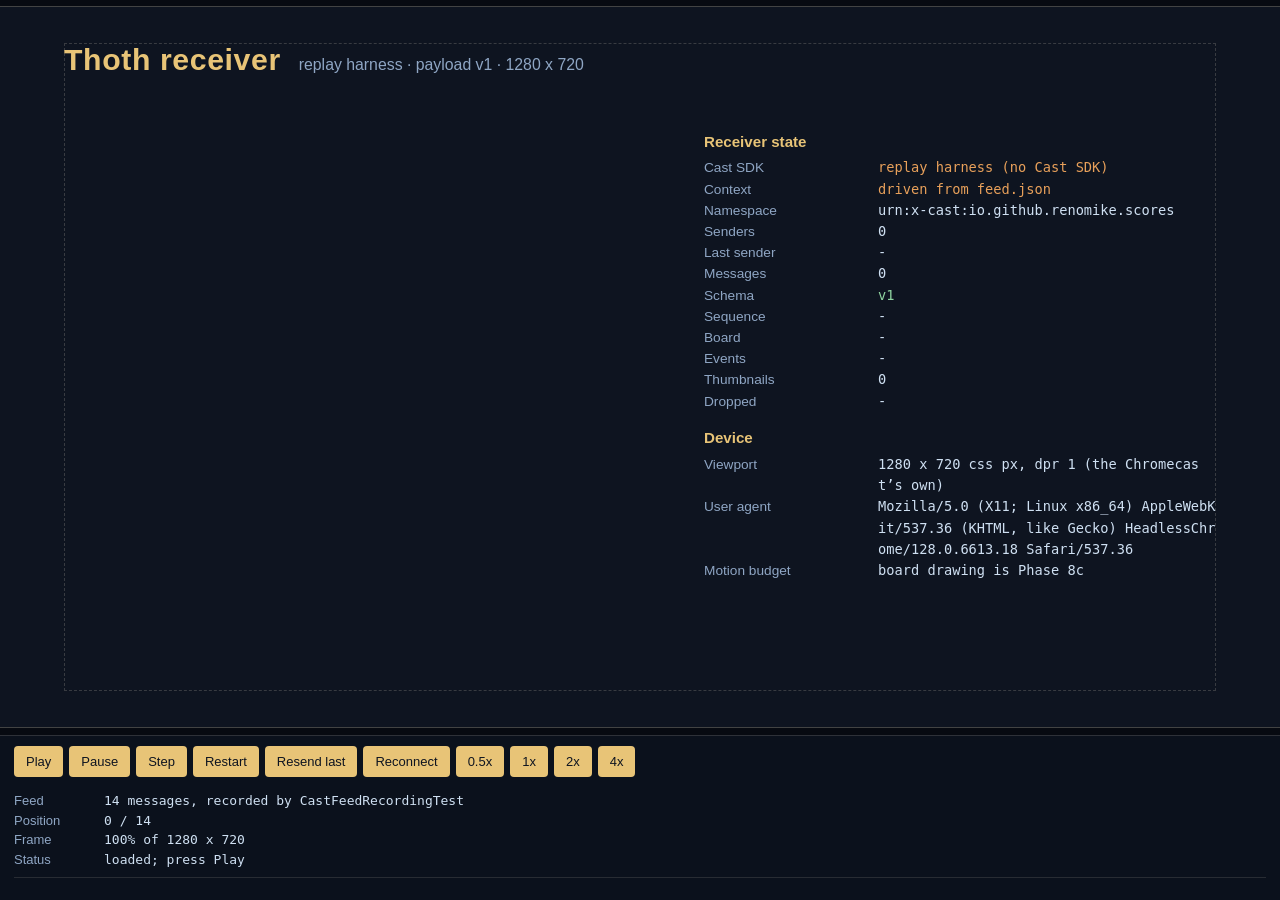
==== replay.html @ 2558053c "Receiver v0.2: the payload rules and the desktop replay harness (Phase 8b) messages.js applies the p" ====
<!DOCTYPE html>
<html lang="en">
<head>
<meta charset="utf-8">
<title>Thoth receiver - replay harness</title>
<!--
  Drives the receiver from feed.json, recorded by the app's own CastFeedRecordingTest from
  the real sender, with no Chromecast and no phone. The Cast SDK is deliberately not loaded;
  everything goes through the same messages.js the TV uses.

  Serve this folder over HTTP - file:// blocks the fetch of feed.json.
-->
<link rel="stylesheet" href="style.css">
<link rel="stylesheet" href="replay.css">
</head>
<body class="replay">

<div id="stage">
  <!-- The Chromecast's own viewport, scaled to the window rather than reflowed. -->
  <div id="castFrame"></div>
</div>

<div id="panel">
  <div id="replayBar"></div>
  <div class="kv"><div class="k">Feed</div><div class="v" id="rFeed">loading&#8230;</div></div>
  <div class="kv"><div class="k">Position</div><div class="v" id="rCursor">-</div></div>
  <div class="kv"><div class="k">Frame</div><div class="v" id="rScale">-</div></div>
  <div class="kv"><div class="k">Status</div><div class="v" id="replayStatus">starting</div></div>
  <div id="replayLog"></div>
</div>

<script src="debug.js"></script>
<script src="layout.js"></script>
<script src="messages.js"></script>
<script src="replay.js"></script>
</body>
</html>
---- style.css ----
/*
  Thoth Cast receiver v0 - Phase 8a skeleton.

  Written for the 2013 Chromecast (H2G2-42), whose browser engine is roughly
  Chrome 31. That rules out CSS custom properties (Chrome 49+), so every colour
  is written out. Flexbox, calc() and unprefixed transforms are all old enough.

  Motion rule (SRD Phase 8, "The device"): transforms and opacity only. Nothing
  here animates width, height, top, left, margin or colour.
*/

* {
  margin: 0;
  padding: 0;
  box-sizing: border-box;
  -webkit-box-sizing: border-box;
}

html,
body {
  width: 100%;
  height: 100%;
  overflow: hidden;
  background: #0e1420;
  color: #f3ead6;
  /* Self-hosted only: no web font is loaded. These are the fonts already on
     the device, so nothing is fetched and nothing can fail to arrive. */
  font-family: Roboto, "Helvetica Neue", Helvetica, Arial, sans-serif;
}

/* 5% title-safe margin on all four sides (SRD Phase 8, legibility). The guide
   is drawn so overscan on Mike's Samsung can be judged by eye. */
#frame {
  /*
    1% of the frame's height and width. On the TV the frame IS the viewport, so these are
    the viewport units; inside the replay harness the frame is a fixed 1280 x 720 box scaled
    to the window, and replay.css redefines them in pixels. Every length below is a multiple
    of these two, so one stylesheet lays out identically in both (8b deliverable 6).
  */
  --vh: 1vh;
  --vw: 1vw;
  position: absolute;
  left: 0;
  top: 0;
  width: 100%;
  height: 100%;
}

#safe {
  position: absolute;
  left: 5%;
  top: 5%;
  width: 90%;
  height: 90%;
  border: 1px dashed rgba(243, 234, 214, 0.18);
}

/* ---- header ---------------------------------------------------------- */

/*
  Everything below sits inside the 5% title-safe margin #safe draws. It was flush to the
  frame edge until the replay harness showed it: on a TV that overscans, a panel at the very
  edge is a panel with its right-hand column cut off, and the dashed guide exists precisely
  to make that visible.
*/
#head {
  position: absolute;
  left: 5%;
  top: 5%;
  width: 90%;
  height: 11%;
  display: -webkit-flex;
  display: flex;
  -webkit-align-items: baseline;
  align-items: baseline;
}

#title {
  font-size: calc(4.2 * var(--vh));
  font-weight: 700;
  color: #e8c477;
  letter-spacing: 0.02em;
}

#subtitle {
  font-size: calc(2.2 * var(--vh));
  color: #8fa6c4;
  margin-left: calc(1.4 * var(--vw));
}

/* ---- the state panel ------------------------------------------------- */

/*
  Wider than it looks like it needs to be: at 29% the value column was narrow enough that
  the user agent wrapped over four lines and the panel ran off the bottom of the frame. The
  board is empty until 8c, so the room is free for now.
*/
#state {
  position: absolute;
  right: 5%;
  top: 17%;
  width: 40%;
  font-size: calc(1.9 * var(--vh));
  line-height: 1.55;
  color: #cfe0f2;
}

#state h2 {
  font-size: calc(2.1 * var(--vh));
  font-weight: 700;
  color: #e8c477;
  margin-bottom: calc(0.6 * var(--vh));
}

.kv {
  display: -webkit-flex;
  display: flex;
}

.kv .k {
  width: 34%;
  color: #8fa6c4;
}

.kv .v {
  width: 66%;
  font-family: "Roboto Mono", Consolas, monospace;
  word-break: break-all;
}

.ok {
  color: #8fd4a0;
}

.warn {
  color: #e8a05a;
}

.bad {
  color: #e87d7d;
}

/* ---- the jank readout ------------------------------------------------ */

#jank {
  position: absolute;
  right: 5%;
  bottom: 5%;
  width: 40%;
  font-size: calc(1.9 * var(--vh));
  line-height: 1.5;
  color: #cfe0f2;
}

#jank h2 {
  font-size: calc(2.1 * var(--vh));
  font-weight: 700;
  color: #e8c477;
  margin-bottom: calc(0.6 * var(--vh));
}

#verdict {
  margin-top: calc(0.8 * var(--vh));
  font-size: calc(2.3 * var(--vh));
  font-weight: 700;
}

/* ---- the stress board ------------------------------------------------ */

#board {
  position: absolute;
  left: 5%;
  top: 17%;
  width: 48%;
  height: 78%;
}

.row {
  position: absolute;
  left: 0;
  width: 100%;
  height: 14.5%;
  /* Only transform and opacity are animated. The 200ms step is deliberately
     short; the 600ms slide is set from JS so the budget is visible in one place. */
  -webkit-transform: translate3d(0, 0, 0);
  transform: translate3d(0, 0, 0);
  will-change: transform;
}

.rowInner {
  position: absolute;
  left: 0;
  top: 6%;
  width: 100%;
  height: 88%;
  background: #182133;
  border-radius: calc(0.8 * var(--vh));
  display: -webkit-flex;
  display: flex;
  -webkit-align-items: center;
  align-items: center;
}

.rank {
  width: 7%;
  text-align: center;
  font-size: calc(3.4 * var(--vh));
  font-weight: 700;
  color: #8fa6c4;
}

.chip {
  width: calc(7.5 * var(--vh));
  height: calc(7.5 * var(--vh));
  border-radius: 50%;
  margin: 0 calc(1.2 * var(--vw)) 0 calc(0.6 * var(--vw));
  display: -webkit-flex;
  display: flex;
  -webkit-align-items: center;
  align-items: center;
  -webkit-justify-content: center;
  justify-content: center;
  font-size: calc(3.2 * var(--vh));
  font-weight: 700;
  color: #0e1420;
}

.name {
  -webkit-flex: 1;
  flex: 1;
  font-size: calc(4 * var(--vh));
  font-weight: 500;
  white-space: nowrap;
  overflow: hidden;
}

/* 7% of frame height for totals - the SRD's target for 20 feet. */
.total {
  width: 30%;
  text-align: right;
  padding-right: calc(1.6 * var(--vw));
  font-size: calc(7 * var(--vh));
  font-weight: 700;
  font-family: "Roboto Mono", Consolas, monospace;
  color: #f3ead6;
}

.crown {
  position: absolute;
  left: calc(0.4 * var(--vw));
  top: 0;
  font-size: calc(3 * var(--vh));
  opacity: 0;
}

/* ---- confetti -------------------------------------------------------- */

#confetti {
  position: absolute;
  left: 0;
  top: 0;
  width: 100%;
  height: 100%;
  pointer-events: none;
}

.piece {
  position: absolute;
  width: calc(1.4 * var(--vh));
  height: calc(1.4 * var(--vh));
  opacity: 0;
  -webkit-transform: translate3d(0, 0, 0);
  transform: translate3d(0, 0, 0);
  will-change: transform, opacity;
}
---- replay.css ----
/*
  The replay harness's own chrome. None of this is served to the Chromecast: index.html does
  not load it, so nothing here can affect what the TV draws.

  CSS custom properties are allowed from 8b (Chrome 70 on the device), but this file has no
  use for them.
*/

body.replay {
  display: flex;
  flex-direction: column;
  background: #070a11;
}

#stage {
  flex: 1;
  position: relative;
  overflow: hidden;
  display: flex;
  align-items: center;
  justify-content: center;
}

/*
  Fixed at the Chromecast's own viewport and scaled to fit, never reflowed. A layout judged
  at the desktop's window size would be a layout for a screen that does not exist
  (8a measured 1280 x 720 css px at dpr 1 on Mike's dongle).
*/
#castFrame {
  position: relative;
  width: 1280px;
  height: 720px;
  flex: 0 0 auto;
  background: #0e1420;
  transform-origin: center center;
  box-shadow: 0 0 0 1px rgba(243, 234, 214, 0.25);
}

/*
  The frame is 1280 x 720 whatever the window is, so its own units are fixed pixels rather
  than the viewport's. 7.2px is 1% of 720; 12.8px is 1% of 1280.
*/
#castFrame #frame {
  --vh: 7.2px;
  --vw: 12.8px;
}

#panel {
  flex: 0 0 auto;
  max-height: 34vh;
  overflow-y: auto;
  padding: 10px 14px 14px;
  background: #0b111c;
  border-top: 1px solid rgba(243, 234, 214, 0.15);
  font-size: 13px;
  line-height: 1.5;
  color: #cfe0f2;
}

#panel .kv {
  display: flex;
}

#panel .kv .k {
  width: 90px;
  color: #8fa6c4;
}

#panel .kv .v {
  flex: 1;
  font-family: "Roboto Mono", Consolas, monospace;
}

#replayBar {
  display: flex;
  flex-wrap: wrap;
  margin-bottom: 8px;
}

.rBtn {
  margin: 0 6px 6px 0;
  padding: 6px 12px;
  font: inherit;
  color: #0e1420;
  background: #e8c477;
  border: 0;
  border-radius: 4px;
  cursor: pointer;
}

.rBtn:hover {
  background: #f0d492;
}

#replayLog {
  margin-top: 8px;
  padding-top: 8px;
  border-top: 1px solid rgba(243, 234, 214, 0.12);
  font-family: "Roboto Mono", Consolas, monospace;
  font-size: 12px;
  color: #8fa6c4;
  white-space: pre;
}
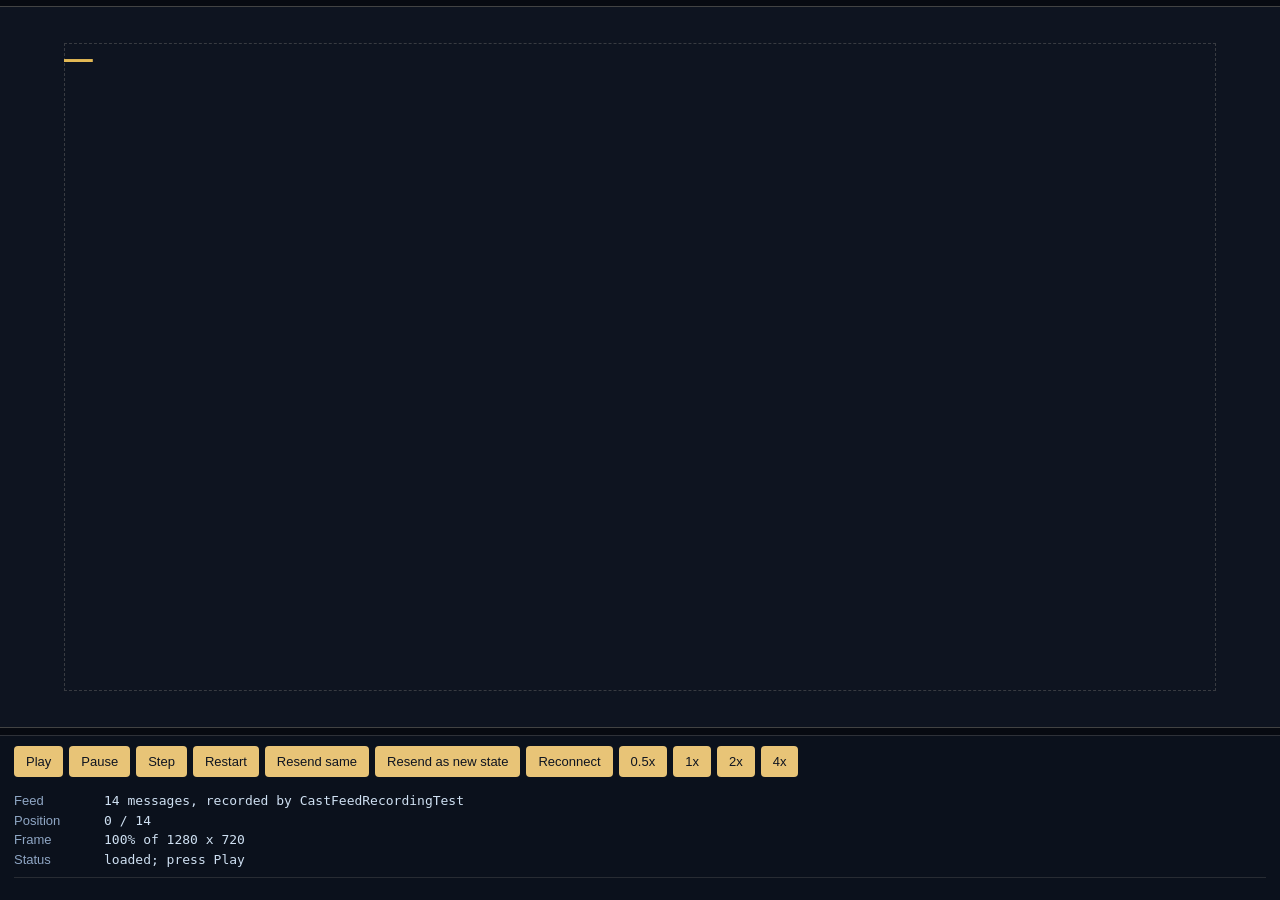
==== commit 8ca8d0e7: "Receiver v0.3: the still scoreboard, and event ids played once (Phase 8b closing, 8c) The board (8c)" ====
--- a/replay.html
+++ b/replay.html
@@ -11,6 +11,7 @@
   Serve this folder over HTTP - file:// blocks the fetch of feed.json.
 -->
 <link rel="stylesheet" href="style.css">
+<link rel="stylesheet" href="board.css">
 <link rel="stylesheet" href="replay.css">
 </head>
 <body class="replay">
@@ -32,6 +33,8 @@
 <script src="debug.js"></script>
 <script src="layout.js"></script>
 <script src="messages.js"></script>
+<script src="board.js"></script>
+<script src="boot.js"></script>
 <script src="replay.js"></script>
 </body>
 </html>
--- a/style.css
+++ b/style.css
@@ -21,8 +21,10 @@
   width: 100%;
   height: 100%;
   overflow: hidden;
-  background: #0e1420;
-  color: #f3ead6;
+  /* The night theme's own background and text (PlayerPalette.NIGHT_BACKGROUND, NightText).
+     The scoreboard is always dark (NFR-05, SRD 8.1). */
+  background: #1C1611;
+  color: #F3EAD3;
   /* Self-hosted only: no web font is loaded. These are the fonts already on
      the device, so nothing is fetched and nothing can fail to arrive. */
   font-family: Roboto, "Helvetica Neue", Helvetica, Arial, sans-serif;
@@ -68,23 +70,24 @@
   left: 5%;
   top: 5%;
   width: 90%;
-  height: 11%;
+  height: 9%;
   display: -webkit-flex;
   display: flex;
   -webkit-align-items: baseline;
   align-items: baseline;
 }
 
+/* Kept for stress.html, which still draws its own title into #head. */
 #title {
   font-size: calc(4.2 * var(--vh));
   font-weight: 700;
-  color: #e8c477;
+  color: #E3B955;
   letter-spacing: 0.02em;
 }
 
 #subtitle {
   font-size: calc(2.2 * var(--vh));
-  color: #8fa6c4;
+  color: #BFAF90;
   margin-left: calc(1.4 * var(--vw));
 }
 
@@ -167,12 +170,32 @@
 
 /* ---- the stress board ------------------------------------------------ */
 
+/*
+  The board fills the title-safe area. With the development panels up (?debug=1) it gives
+  them the right-hand side; on the TV it has the frame to itself, which is what the 7%
+  totals and twelve rows are sized against.
+*/
 #board {
   position: absolute;
   left: 5%;
-  top: 17%;
+  /*
+    Up from 17%: the header band was mostly empty and the rows needed the height. 50 px of
+    digit is 6.94% of the frame, under the SRD's 7% floor, and the only way past it is a
+    taller row (the measurement is in docs/screenshots/phase-8c).
+  */
+  top: 14%;
+  width: 90%;
+  /*
+    80%, not 81%: at 81% six rows of a 91 px total came to a few pixels more than the box
+    and the bottom row crossed the title-safe line, which is the one line on this page that
+    must hold. overflow:hidden is the guard - a row may be squeezed, never spilled.
+  */
+  height: 80%;
+  overflow: hidden;
+}
+
+#frame.debug #board {
   width: 48%;
-  height: 78%;
 }
 
 .row {
--- a/board.css
+++ b/board.css
@@ -0,0 +1,175 @@
+/*
+  The still scoreboard's layout (Thoth SRD Phase 8c).
+
+  Every size that matters is set from JS as a share of the 720 px frame, because the floor
+  the SRD sets is a share of the frame height ("totals at least 7%, about 50 px"). What is
+  here is the arrangement, the colours and the one rule that makes the layout work: the
+  total is measured before the name, so a long name is what gives way.
+
+  CSS custom properties are allowed from 8b (the device is Chrome 70).
+*/
+
+.bboard {
+  display: flex;
+  flex-direction: row;
+  /* 2.5% of the frame, the same air the columns get from each other on the phone. */
+  gap: calc(2.5 * var(--vw));
+}
+
+.bcol {
+  flex: 1 1 0;
+  min-width: 0;
+  display: flex;
+  flex-direction: column;
+  justify-content: flex-start;
+  gap: calc(0.6 * var(--vh));
+}
+
+.brow {
+  display: flex;
+  flex-direction: row;
+  align-items: center;
+  flex: 1 1 0;
+  min-width: 0;
+  background: #2A221B;
+  border-radius: calc(0.8 * var(--vh));
+  padding: 0 calc(1 * var(--vw));
+}
+
+.brank {
+  width: var(--rank-w, 4.5%);
+  flex: 0 0 auto;
+  text-align: right;
+  font-weight: 700;
+  color: #BFAF90;
+  /* NFR-04: the place is a numeral. Gold marks the leader as well, but the number is what
+     carries it, so a colour-blind viewer loses nothing. */
+}
+
+.brank.bleader {
+  color: #E3B955;
+}
+
+.bavatars {
+  flex: 0 0 auto;
+  display: flex;
+  flex-direction: row;
+  align-items: center;
+  margin-left: calc(0.8 * var(--vw));
+  /* The ring is drawn even when transparent, so a team and a single player line up. */
+  border: 2px solid transparent;
+  border-radius: 999px;
+  padding: 2px;
+}
+
+.bavatars.bteam {
+  /* The team's own colour, set from JS. The ring is what groups them - not colour alone,
+     since the ring is a shape (Phase 7a, NFR-04). */
+  padding: 3px;
+}
+
+.bavatars.bteam .bavatar:not(:first-child) {
+  /* Overlapping, as on the phone: a quarter of an avatar back. */
+  margin-left: -0.25em;
+}
+
+/*
+  "+n" for the members not drawn. It needs its own air: without the margin it sat on top of
+  the last avatar and the team of five read as one run of letters (seen in the teams frame).
+*/
+.bmore {
+  flex: 0 0 auto;
+  margin-left: calc(0.4 * var(--vw));
+  color: #BFAF90;
+  white-space: nowrap;
+}
+
+.bavatar {
+  position: relative;
+  flex: 0 0 auto;
+  border-radius: 50%;
+  overflow: hidden;
+  display: inline-flex;
+  align-items: center;
+  justify-content: center;
+  box-shadow: 0 0 0 1px rgba(28, 22, 17, 0.9);
+}
+
+.bphoto {
+  width: 100%;
+  height: 100%;
+  object-fit: cover;
+  display: block;
+}
+
+/*
+  Colour comes from the palette, set inline per avatar: white unless the tone is too light
+  for it. Hard-coding near-black here failed NFR-04 on the darker tones (8c, first draft).
+*/
+.binitials {
+  font-weight: 700;
+  font-size: 0.5em;
+  z-index: 1;
+}
+
+/* The pattern marker sits over the tone and under nothing: initials are above it. */
+.bavatar .pat {
+  position: absolute;
+  left: 0;
+  top: 0;
+}
+
+.bname {
+  flex: 1 1 auto;
+  min-width: 0;
+  margin: 0 calc(0.8 * var(--vw));
+  white-space: nowrap;
+  overflow: hidden;
+  text-overflow: ellipsis;
+  color: #F3EAD3;
+}
+
+.bgap {
+  flex: 0 0 auto;
+  text-align: right;
+  color: #BFAF90;
+  white-space: nowrap;
+  margin-right: calc(0.9 * var(--vw));
+}
+
+/*
+  Measured before the name (Phase 7 layout (d)). `flex: 0 0 auto` with the name on
+  `flex: 1 1 auto` is what makes the name give way and the total keep every digit.
+*/
+.btotal {
+  flex: 0 0 auto;
+  font-weight: 700;
+  font-family: "Roboto Mono", Consolas, monospace;
+  color: #F3EAD3;
+  white-space: nowrap;
+  line-height: 1;
+}
+
+/* ---- the board header ------------------------------------------------ */
+
+#bhead {
+  display: flex;
+  align-items: baseline;
+  width: 100%;
+}
+
+#bgame {
+  font-size: calc(4 * var(--vh));
+  font-weight: 700;
+  color: #E3B955;
+  white-space: nowrap;
+  overflow: hidden;
+  text-overflow: ellipsis;
+}
+
+#bround {
+  margin-left: calc(1.4 * var(--vw));
+  font-size: calc(2.4 * var(--vh));
+  color: #BFAF90;
+  white-space: nowrap;
+}
